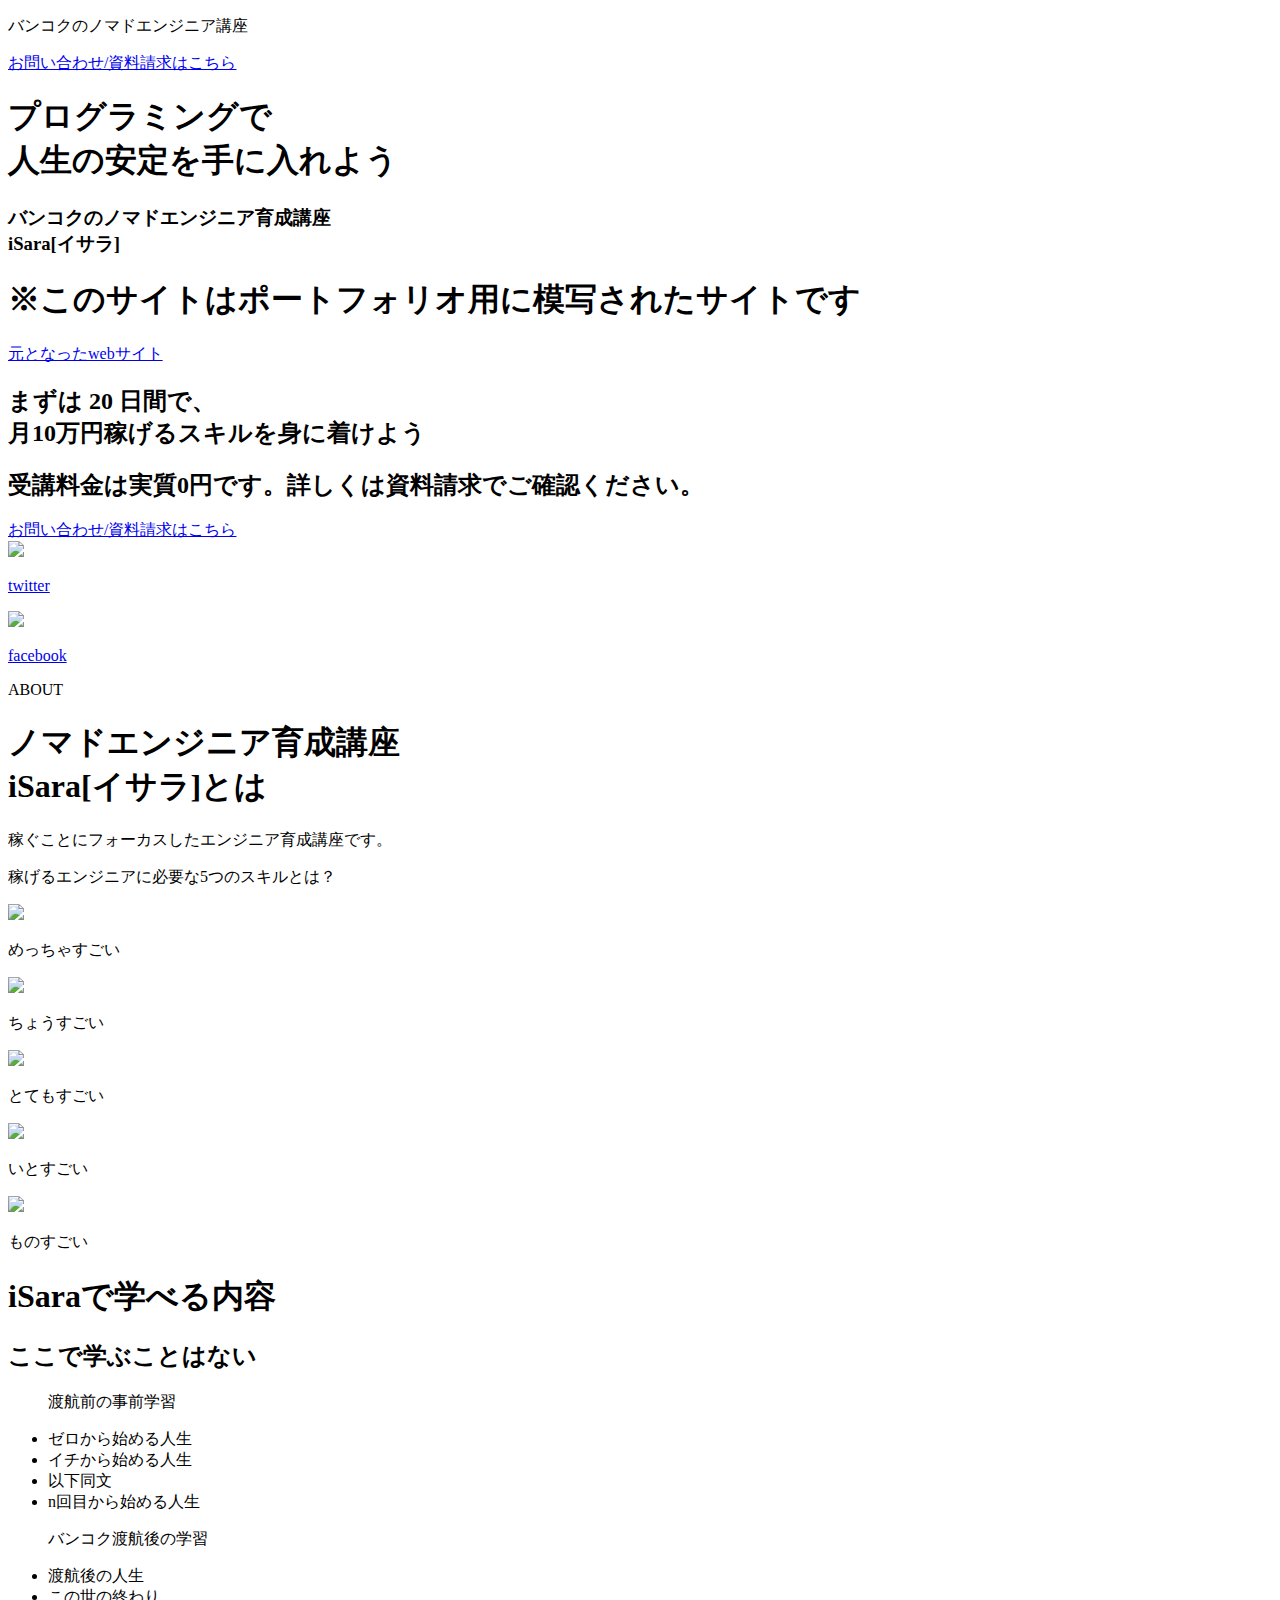
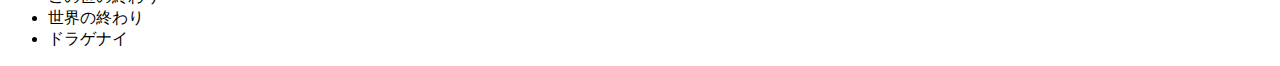
==== index.html @ 3fc6d248 "Create index.html" ====
<!DOCTYPE html>

<head>
    <link rel="icon" type="image/png" href="image/master_favicon_thumbnail.png">
    <meta name="viewport" content="width=device-width initial-scale=1">
        <link href= "css/style.css" rel= "stylesheet"></script>
        
        
        <title>lp模写　ISARA</title>
</head>

<body>

<header>
    <div class="header-top">
        <div class="title bg"></div>
        <div class="title-text">
            <p>バンコクのノマドエンジニア講座</p>
        </div>
        <a href="#">
            <div class="contact">
                <p>お問い合わせ/資料請求はこちら</p>
            </div>
        </a>
    </div>

    <div class="header-in bg">
        <div class="fadein">
         <h1>プログラミングで<br>人生の安定を手に入れよう</h1>
         <div class="logo"></div>
         <h3>バンコクのノマドエンジニア育成講座<br>iSara[イサラ]</h3>
        </div>

        <div class="lp-origin">
                <h1>※このサイトはポートフォリオ用に模写されたサイトです</h1>
                <a href="https://isara.life/">
                    <div class="origin">
                        <p>元となったwebサイト</p>
                    </div>
                </a>
           
</header>

<main>
    <div class="share">
        <h2>まずは 20 日間で、<br>月10万円稼げるスキルを身に着けよう</h2>
        <div class="cat"><h2>受講料金は実質0円です。詳しくは資料請求でご確認ください。</h2></div>
        <a href="#"><div class="contact-big">お問い合わせ/資料請求はこちら</div></a>

        <div class="snss">
            <div class="sns twitter">
                <a href="#">
                    <img src="image/sns/Twitter_Social_Icon_Square_Color.png">
                    <p>twitter</p>
                </a>
            </div>
            <div class="sns facebook">
                <a href="#">
                    <img src="image/sns/f_logo_RGB-Hex-Blue_512.png">
                    <p>facebook</p>
                </a>
            </div>
        </div>
    </div>

    <div class="about">
          <div class="icon">  <p>ABOUT</p> </div>
        <h1>ノマドエンジニア育成講座<br>iSara[イサラ]とは</h1>
        <p>稼ぐことにフォーカスしたエンジニア育成講座です。</p>

        <div class="aboutbox">
            <p>稼げるエンジニアに必要な5つのスキルとは？</p>
            <div class="box">
                <img src="image/skill.jpg">
                <p>めっちゃすごい</p>
            </div>
            <div class="box">
                <img src="image/sales.jpg">
                <p>ちょうすごい</p>
            </div>
            <div class="box">
                <img src="image/document.jpg">
                <p>とてもすごい</p>
            </div>
            <div class="box">
                <img src="image/star.jpg">
                <p>いとすごい</p>
            </div>
            <div class="box">
                <img src="image/connection.jpg">
                <p>ものすごい</p>
            </div>
        </div>

    </div>

    <div class="classlist">
        <h1>iSaraで学べる内容</h1>
        <h2>ここで学ぶことはない</h2>

        <div class="classes">

            <ul class="class class1">
                <p>渡航前の事前学習</p>
                <li>ゼロから始める人生 </li>
                <li>イチから始める人生</li>
                <li>以下同文</li>
                <li>n回目から始める人生</li>
            </ul>

            <ul class="class class2">
                <p>バンコク渡航後の学習</p>
                <li>渡航後の人生</li>
                <li>この世の終わり</li>
                <li>世界の終わり</li>
                <li>ドラゲナイ</li>
            </ul>

        </div>
    </div>

</main>

<script src="js/jquery-3.4.1.min.js"></script>
<script type= "text/javascript" src="/js/script.js"></script>

</body>
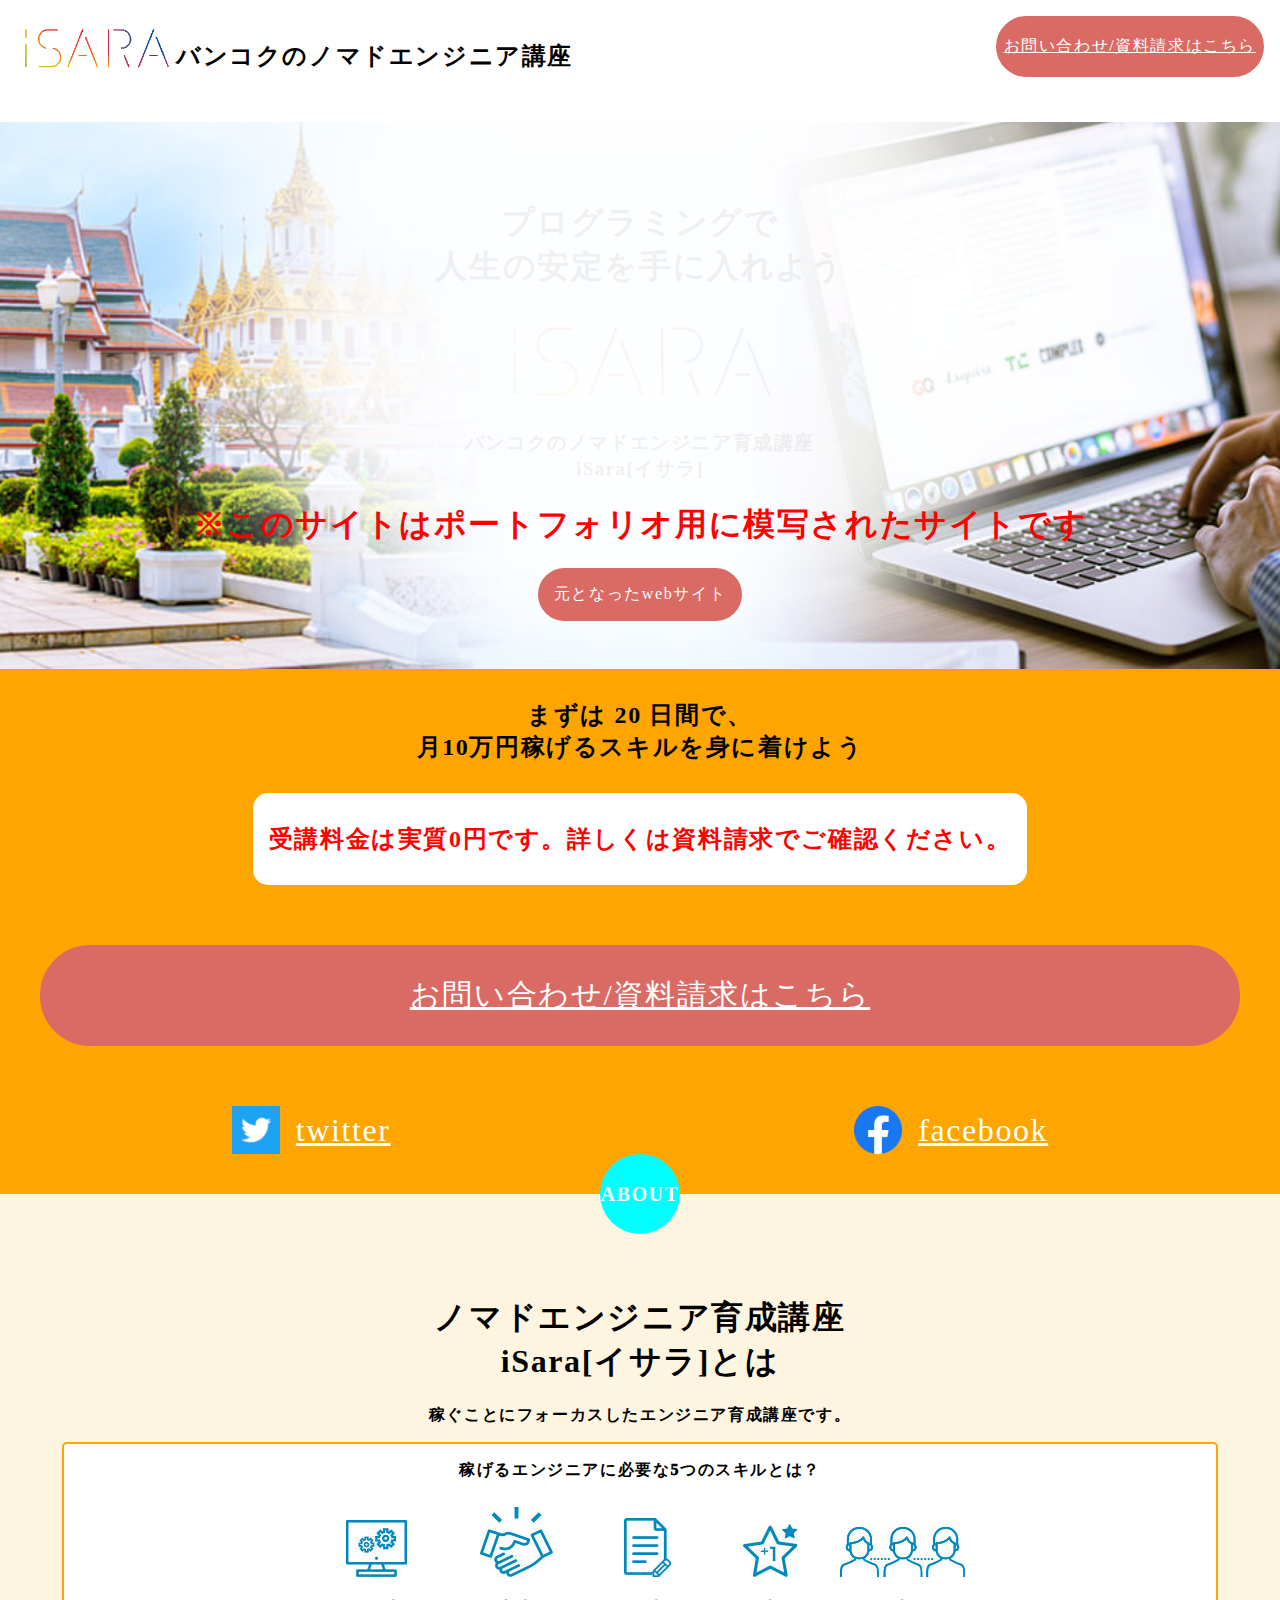
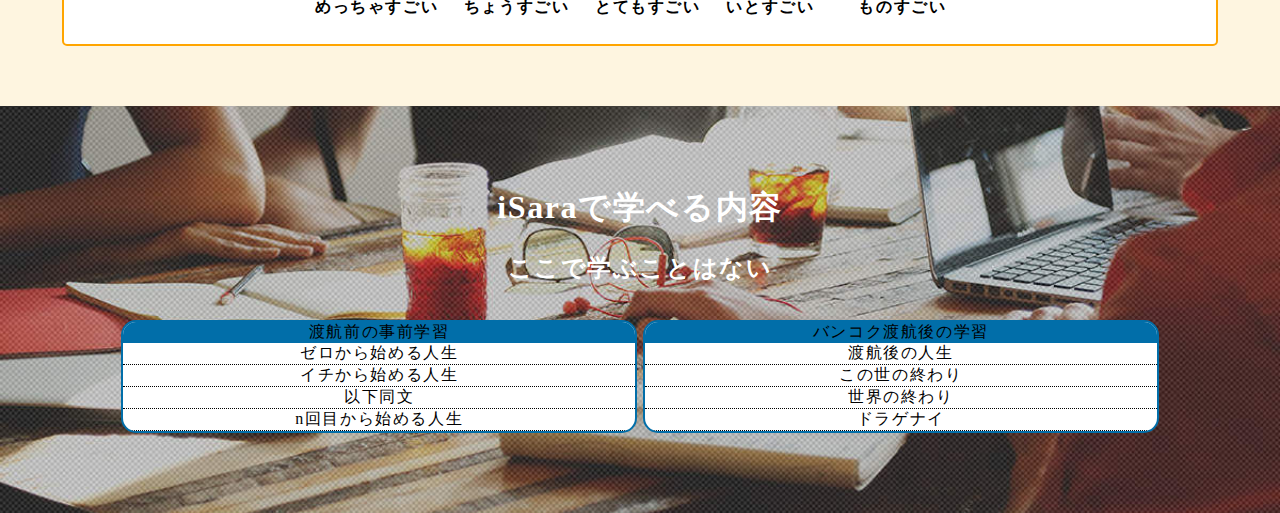
==== commit 9be8fd44: "Update index.html" ====
--- a/index.html
+++ b/index.html
@@ -122,6 +122,6 @@
 </main>
 
 <script src="js/jquery-3.4.1.min.js"></script>
-<script type= "text/javascript" src="/js/script.js"></script>
+<script type= "text/javascript" src="js/script.js"></script>
 
 </body>
--- a/css/style.css
+++ b/css/style.css
@@ -0,0 +1,343 @@
+html body{
+    margin: 0;
+    padding: 0;
+    font-size: 16px;
+    background-size: contain;
+    background-repeat: no-repeat; 
+    letter-spacing: 0.1rem;
+    font-family: serif;
+}
+
+*{
+    text-align: center;
+    background-position: center;
+    background-repeat: no-repeat;
+}
+
+/* header-top */
+.header-top{
+    width: 100%;
+    height: 10vh;
+    position: fixed;
+    display: flex;
+    padding: 1rem;
+    justify-content: flex-end;
+    background-color: white;
+    z-index: 10;
+}
+
+.title{
+    width: 10rem;
+    height: 4rem;
+    background-image: url("../image/isaralogo.png");
+    background-size: contain;
+}
+
+.title-text{
+    font-size: 1.5rem;
+    font-weight: bold;
+}
+
+.header-top a{
+    margin-left: auto;
+    margin-right: 2rem;
+}
+
+.contact{
+    background-color: #da6b64;
+    border-radius: 100px;
+    cursor: pointer;
+    padding:  0.25rem 0.5rem;
+}
+
+
+
+a:link{color: white;}
+a:visited{color: white;}
+a:hover{color: blue;}
+a:active{color: white;}
+
+/* モバイル版  header-top
+ ーーーーーーーーーーーーーーーーーーーーーーーー*/
+
+ @media (max-width: 600px){
+
+    *{
+       font-size: 1rem;
+    }
+
+    .header-top{
+        justify-content: center;
+        height: 60px;
+        padding: 0;
+    }
+
+    .header-top a{
+        margin: 10px auto;
+    }
+
+    .title-text{
+        display: none;
+    }
+
+    .contact p{
+        font-size: 0.5rem;
+    }
+ }
+
+/*header-in */
+
+.header-in{
+    width: 100%;
+    padding-top: 10vh;
+    padding-bottom: 3rem;
+    background-image: url("../image/main.jpg");
+    background-size: cover;
+    background-position: center;
+}
+
+.header-in h1  {
+    text-align: center;
+}
+
+.header-in h3 {
+    text-align: center;
+}
+
+.logo{
+    height: 100px;
+    background-image: url("../image/isaralogolarge.png");
+    background-size: contain;
+    background-position: center;
+}
+
+.fadein{
+    display: none;
+    padding-top: 10vh;
+    margin: auto;
+}
+
+.lp-origin{
+    color: red;
+}
+
+.origin{
+    display: inline-block;
+    background-color:  #da6b64;;
+    padding: 0 1rem;
+    border-radius: 100px;
+}
+
+/* モバイル版  header-in
+ ーーーーーーーーーーーーーーーーーーーーーーーー*/
+
+ @media (max-width: 600px){
+    
+    .header-in{
+        background-size: 100% 100%;
+    }
+
+    .logo{
+        height: 70px;
+        background-size: contain;
+    }
+
+    .fadein{
+        padding-top: 0;
+    }
+
+
+
+ 
+ }
+
+
+/* share */
+.share{
+    background-color: orange;
+    padding-bottom: 40px;
+}
+
+.share h2{
+    margin: 0;
+    padding: 30px 0; 
+}
+
+.cat{
+    display: inline-block;
+    background-color: white;
+    color: red;
+    padding: 0 1rem;
+    border-radius: 15px;
+}
+
+.snss{
+    display: flex;
+    justify-content: space-around;
+}
+
+.sns a{
+    display: flex;
+}
+
+.sns img{
+    width: 3rem;
+    height: 3rem;
+}
+
+.sns p{
+    margin-left: 0.5rem;
+    margin: auto 0 auto 1rem;
+    font-size: 2rem;
+}
+
+
+.contact-big{
+    background-color: #da6b64;
+    font-size: 30px;
+    padding: 30px;
+    margin: 60px 40px;
+    border-radius: 50px;
+}
+
+
+/* モバイル版  share
+ ーーーーーーーーーーーーーーーーーーーーーーーー*/
+ @media (max-width: 600px){
+ .cat h2{
+     font-size: 0.7rem;
+ }
+
+ .contact-big{
+     font-size: 1rem;
+     margin: 30px 20px;
+ }
+
+ .snss{
+     display: block;
+ }
+
+ .sns{
+     display: inline-block;
+     margin: auto;
+ }
+
+ .sns p{
+    font-size: 1rem;
+}
+
+ }
+
+
+/* about */
+
+.about{
+    background-color: #fef5e0;
+    padding-bottom: 60px;
+}
+
+.about p{
+    font-weight: bold;
+} 
+
+.icon{
+   position: relative;
+   top: -40px;
+}
+
+.icon p{
+    width: 80px;
+    height: 80px;
+    line-height: 80px;
+    text-align: center;
+    color: white;
+    background-color: aqua;
+    display: inline-block;
+    font-size: 20px;
+    border-radius: 50%;
+    margin: 0;
+}
+
+.aboutbox{
+    width: 90%;
+    border: 2px solid orange;
+    margin: 0 auto;
+    background-color: white;
+    border-radius: 5px;
+}
+
+.aboutbox p{
+    font-weight: 1000;
+}
+
+.box{
+    display: inline-block;
+    padding: 10px;
+}
+
+ /* モバイル版  about
+ ーーーーーーーーーーーーーーーーーーーーーーーー*/
+
+ @media (max-width: 600px){
+
+    .about{ padding-bottom: 10px;
+    }
+ }
+
+/* classlist */
+
+.classlist{
+    background-image: url("../image/classbg.jpg");
+    background-size: cover;
+    color: white;
+    padding: 60px 0;
+}
+
+.classlist h1 {
+    margin-top: 0;
+    padding-top: 20px;
+}
+
+.classes{
+    padding: 0 ;
+}
+
+.class{
+    width: 40%;
+    display: inline-block;
+    list-style: none;
+    border: 2px solid #016ea9;
+    padding: 0;
+    background-color: white;
+    color: #000;
+    border-radius: 15px;
+    overflow: hidden;
+}
+
+.class p{
+    background-color: #016ea9;
+    margin: 0 auto;
+}
+ .class li{
+     border-bottom: 1px dotted black;
+ }
+
+ /* モバイル版  class-list
+ ーーーーーーーーーーーーーーーーーーーーーーーー*/
+
+ @media (max-width: 600px){
+    
+    .classlist{
+        padding: 0 0 2rem;
+    }
+
+    .class{
+        display: block;
+        margin: 0 auto;
+        width: 80%;
+    }
+
+    .class1{
+        margin-bottom: 1rem;
+    }
+ }
